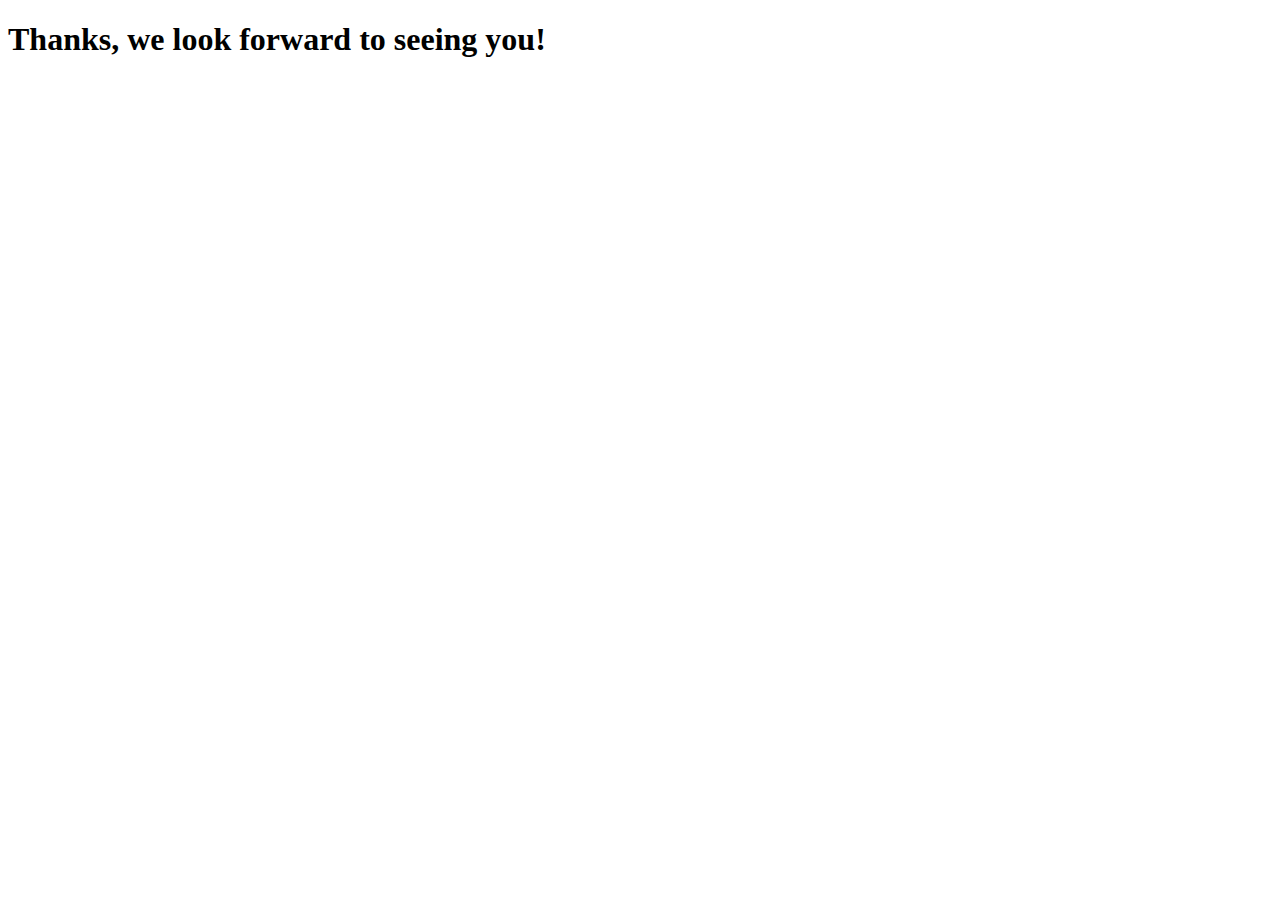
==== thanks.html @ c0df0570 "dev" ====
<!DOCTYPE html>
<html lang="en">
<head>
    <meta charset="UTF-8">
    <meta name="viewport" content="width=device-width, initial-scale=1.0">
    <meta http-equiv="X-UA-Compatible" content="ie=edge">
    <title>Thanks | Mayu Matt Wedding RSVP</title>
</head>
<body>
    <h1>Thanks, we look forward to seeing you!</h1>
</body>
</html>
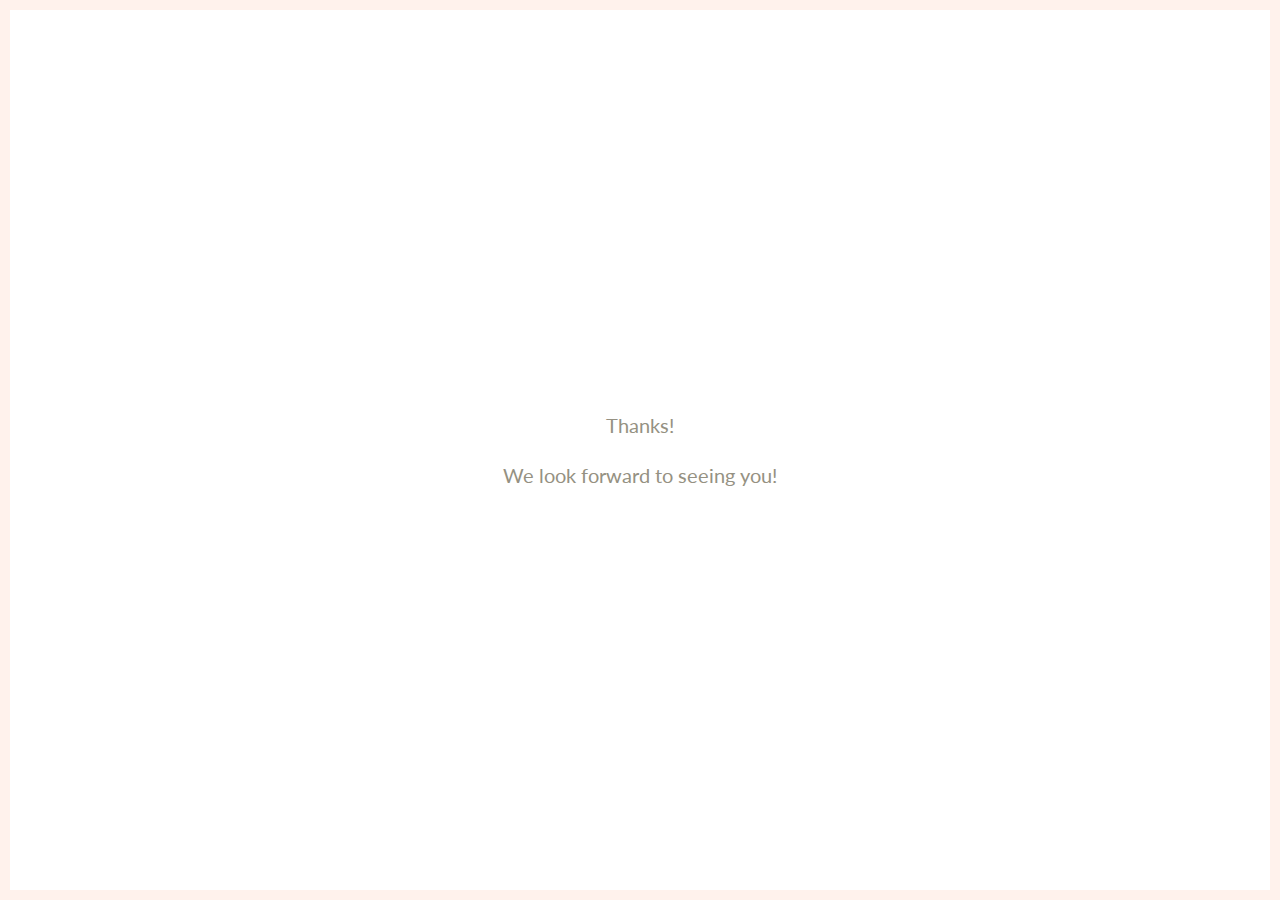
==== commit 7751861f: "dev" ====
--- a/thanks.html
+++ b/thanks.html
@@ -1,12 +1,24 @@
 <!DOCTYPE html>
 <html lang="en">
+
 <head>
     <meta charset="UTF-8">
     <meta name="viewport" content="width=device-width, initial-scale=1.0">
     <meta http-equiv="X-UA-Compatible" content="ie=edge">
-    <title>Thanks | Mayu Matt Wedding RSVP</title>
+    <title>Mayu Matt Wedding RSVP</title>
+    <link rel="stylesheet" href="style.css">
 </head>
-<body>
-    <h1>Thanks, we look forward to seeing you!</h1>
+
+<body class="preload">
+    <div class="grid">
+        <div class="column-xs-12">
+            <div class="container center">
+                <p>Thanks!</p>
+                <p>We look forward to seeing you!</p>
+            </div>
+        </div>
+    </div>
+    <script src="index.js"></script>
 </body>
+
 </html>--- a/style.css
+++ b/style.css
@@ -0,0 +1,873 @@
+/* 12columns.css | Created by Katherine Kato | Released under the MIT license */
+@import url("https://fonts.googleapis.com/css?family=Playfair+Display|Lato");
+.container {
+  margin: auto;
+  padding: 0 1rem;
+  max-width: 71.25rem;
+  width: 100%;
+}
+
+.grid {
+  display: -webkit-box;
+  display: -ms-flexbox;
+  display: flex;
+  -webkit-box-orient: vertical;
+  -webkit-box-direction: normal;
+  -ms-flex-direction: column;
+  flex-direction: column;
+  -ms-flex-flow: row wrap;
+  flex-flow: row wrap;
+}
+.grid > [class*="column-"] {
+  display: block;
+}
+
+.first {
+  -webkit-box-ordinal-group: 0;
+  -ms-flex-order: -1;
+  order: -1;
+}
+
+.last {
+  -webkit-box-ordinal-group: 13;
+  -ms-flex-order: 12;
+  order: 12;
+}
+
+.align-top {
+  -webkit-box-align: start;
+  -ms-flex-align: start;
+  align-items: start;
+}
+
+.align-center {
+  -webkit-box-align: center;
+  -ms-flex-align: center;
+  align-items: center;
+}
+
+.align-bottom {
+  -webkit-box-align: end;
+  -ms-flex-align: end;
+  align-items: end;
+}
+
+.column-xs-1 {
+  -ms-flex-preferred-size: 8.3333333333%;
+  flex-basis: 8.3333333333%;
+  max-width: 8.3333333333%;
+}
+
+.column-xs-2 {
+  -ms-flex-preferred-size: 16.6666666667%;
+  flex-basis: 16.6666666667%;
+  max-width: 16.6666666667%;
+}
+
+.column-xs-3 {
+  -ms-flex-preferred-size: 25%;
+  flex-basis: 25%;
+  max-width: 25%;
+}
+
+.column-xs-4 {
+  -ms-flex-preferred-size: 33.3333333333%;
+  flex-basis: 33.3333333333%;
+  max-width: 33.3333333333%;
+}
+
+.column-xs-5 {
+  -ms-flex-preferred-size: 41.6666666667%;
+  flex-basis: 41.6666666667%;
+  max-width: 41.6666666667%;
+}
+
+.column-xs-6 {
+  -ms-flex-preferred-size: 50%;
+  flex-basis: 50%;
+  max-width: 50%;
+}
+
+.column-xs-7 {
+  -ms-flex-preferred-size: 58.3333333333%;
+  flex-basis: 58.3333333333%;
+  max-width: 58.3333333333%;
+}
+
+.column-xs-8 {
+  -ms-flex-preferred-size: 66.6666666667%;
+  flex-basis: 66.6666666667%;
+  max-width: 66.6666666667%;
+}
+
+.column-xs-9 {
+  -ms-flex-preferred-size: 75%;
+  flex-basis: 75%;
+  max-width: 75%;
+}
+
+.column-xs-10 {
+  -ms-flex-preferred-size: 83.3333333333%;
+  flex-basis: 83.3333333333%;
+  max-width: 83.3333333333%;
+}
+
+.column-xs-11 {
+  -ms-flex-preferred-size: 91.6666666667%;
+  flex-basis: 91.6666666667%;
+  max-width: 91.6666666667%;
+}
+
+.column-xs-12 {
+  -ms-flex-preferred-size: 100%;
+  flex-basis: 100%;
+  max-width: 100%;
+}
+
+@media (min-width: 48rem) {
+  .column-sm-1 {
+    -ms-flex-preferred-size: 8.3333333333%;
+    flex-basis: 8.3333333333%;
+    max-width: 8.3333333333%;
+  }
+
+  .column-sm-2 {
+    -ms-flex-preferred-size: 16.6666666667%;
+    flex-basis: 16.6666666667%;
+    max-width: 16.6666666667%;
+  }
+
+  .column-sm-3 {
+    -ms-flex-preferred-size: 25%;
+    flex-basis: 25%;
+    max-width: 25%;
+  }
+
+  .column-sm-4 {
+    -ms-flex-preferred-size: 33.3333333333%;
+    flex-basis: 33.3333333333%;
+    max-width: 33.3333333333%;
+  }
+
+  .column-sm-5 {
+    -ms-flex-preferred-size: 41.6666666667%;
+    flex-basis: 41.6666666667%;
+    max-width: 41.6666666667%;
+  }
+
+  .column-sm-6 {
+    -ms-flex-preferred-size: 50%;
+    flex-basis: 50%;
+    max-width: 50%;
+  }
+
+  .column-sm-7 {
+    -ms-flex-preferred-size: 58.3333333333%;
+    flex-basis: 58.3333333333%;
+    max-width: 58.3333333333%;
+  }
+
+  .column-sm-8 {
+    -ms-flex-preferred-size: 66.6666666667%;
+    flex-basis: 66.6666666667%;
+    max-width: 66.6666666667%;
+  }
+
+  .column-sm-9 {
+    -ms-flex-preferred-size: 75%;
+    flex-basis: 75%;
+    max-width: 75%;
+  }
+
+  .column-sm-10 {
+    -ms-flex-preferred-size: 83.3333333333%;
+    flex-basis: 83.3333333333%;
+    max-width: 83.3333333333%;
+  }
+
+  .column-sm-11 {
+    -ms-flex-preferred-size: 91.6666666667%;
+    flex-basis: 91.6666666667%;
+    max-width: 91.6666666667%;
+  }
+
+  .column-sm-12 {
+    -ms-flex-preferred-size: 100%;
+    flex-basis: 100%;
+    max-width: 100%;
+  }
+}
+@media (min-width: 62rem) {
+  .column-md-1 {
+    -ms-flex-preferred-size: 8.3333333333%;
+    flex-basis: 8.3333333333%;
+    max-width: 8.3333333333%;
+  }
+
+  .column-md-2 {
+    -ms-flex-preferred-size: 16.6666666667%;
+    flex-basis: 16.6666666667%;
+    max-width: 16.6666666667%;
+  }
+
+  .column-md-3 {
+    -ms-flex-preferred-size: 25%;
+    flex-basis: 25%;
+    max-width: 25%;
+  }
+
+  .column-md-4 {
+    -ms-flex-preferred-size: 33.3333333333%;
+    flex-basis: 33.3333333333%;
+    max-width: 33.3333333333%;
+  }
+
+  .column-md-5 {
+    -ms-flex-preferred-size: 41.6666666667%;
+    flex-basis: 41.6666666667%;
+    max-width: 41.6666666667%;
+  }
+
+  .column-md-6 {
+    -ms-flex-preferred-size: 50%;
+    flex-basis: 50%;
+    max-width: 50%;
+  }
+
+  .column-md-7 {
+    -ms-flex-preferred-size: 58.3333333333%;
+    flex-basis: 58.3333333333%;
+    max-width: 58.3333333333%;
+  }
+
+  .column-md-8 {
+    -ms-flex-preferred-size: 66.6666666667%;
+    flex-basis: 66.6666666667%;
+    max-width: 66.6666666667%;
+  }
+
+  .column-md-9 {
+    -ms-flex-preferred-size: 75%;
+    flex-basis: 75%;
+    max-width: 75%;
+  }
+
+  .column-md-10 {
+    -ms-flex-preferred-size: 83.3333333333%;
+    flex-basis: 83.3333333333%;
+    max-width: 83.3333333333%;
+  }
+
+  .column-md-11 {
+    -ms-flex-preferred-size: 91.6666666667%;
+    flex-basis: 91.6666666667%;
+    max-width: 91.6666666667%;
+  }
+
+  .column-md-12 {
+    -ms-flex-preferred-size: 100%;
+    flex-basis: 100%;
+    max-width: 100%;
+  }
+}
+@media (min-width: 75rem) {
+  .column-lg-1 {
+    -ms-flex-preferred-size: 8.3333333333%;
+    flex-basis: 8.3333333333%;
+    max-width: 8.3333333333%;
+  }
+
+  .column-lg-2 {
+    -ms-flex-preferred-size: 16.6666666667%;
+    flex-basis: 16.6666666667%;
+    max-width: 16.6666666667%;
+  }
+
+  .column-lg-3 {
+    -ms-flex-preferred-size: 25%;
+    flex-basis: 25%;
+    max-width: 25%;
+  }
+
+  .column-lg-4 {
+    -ms-flex-preferred-size: 33.3333333333%;
+    flex-basis: 33.3333333333%;
+    max-width: 33.3333333333%;
+  }
+
+  .column-lg-5 {
+    -ms-flex-preferred-size: 41.6666666667%;
+    flex-basis: 41.6666666667%;
+    max-width: 41.6666666667%;
+  }
+
+  .column-lg-6 {
+    -ms-flex-preferred-size: 50%;
+    flex-basis: 50%;
+    max-width: 50%;
+  }
+
+  .column-lg-7 {
+    -ms-flex-preferred-size: 58.3333333333%;
+    flex-basis: 58.3333333333%;
+    max-width: 58.3333333333%;
+  }
+
+  .column-lg-8 {
+    -ms-flex-preferred-size: 66.6666666667%;
+    flex-basis: 66.6666666667%;
+    max-width: 66.6666666667%;
+  }
+
+  .column-lg-9 {
+    -ms-flex-preferred-size: 75%;
+    flex-basis: 75%;
+    max-width: 75%;
+  }
+
+  .column-lg-10 {
+    -ms-flex-preferred-size: 83.3333333333%;
+    flex-basis: 83.3333333333%;
+    max-width: 83.3333333333%;
+  }
+
+  .column-lg-11 {
+    -ms-flex-preferred-size: 91.6666666667%;
+    flex-basis: 91.6666666667%;
+    max-width: 91.6666666667%;
+  }
+
+  .column-lg-12 {
+    -ms-flex-preferred-size: 100%;
+    flex-basis: 100%;
+    max-width: 100%;
+  }
+}
+@supports (display: grid) {
+  .grid {
+    display: grid;
+    grid-template-columns: repeat(12, 1fr);
+    grid-template-rows: auto;
+  }
+  .grid > [class*="column-"] {
+    margin: 0;
+    max-width: 100%;
+  }
+
+  .column-xs-1 {
+    grid-column-start: span 1;
+    grid-column-end: span 1;
+  }
+
+  .column-xs-2 {
+    grid-column-start: span 2;
+    grid-column-end: span 2;
+  }
+
+  .column-xs-3 {
+    grid-column-start: span 3;
+    grid-column-end: span 3;
+  }
+
+  .column-xs-4 {
+    grid-column-start: span 4;
+    grid-column-end: span 4;
+  }
+
+  .column-xs-5 {
+    grid-column-start: span 5;
+    grid-column-end: span 5;
+  }
+
+  .column-xs-6 {
+    grid-column-start: span 6;
+    grid-column-end: span 6;
+  }
+
+  .column-xs-7 {
+    grid-column-start: span 7;
+    grid-column-end: span 7;
+  }
+
+  .column-xs-8 {
+    grid-column-start: span 8;
+    grid-column-end: span 8;
+  }
+
+  .column-xs-9 {
+    grid-column-start: span 9;
+    grid-column-end: span 9;
+  }
+
+  .column-xs-10 {
+    grid-column-start: span 10;
+    grid-column-end: span 10;
+  }
+
+  .column-xs-11 {
+    grid-column-start: span 11;
+    grid-column-end: span 11;
+  }
+
+  .column-xs-12 {
+    grid-column-start: span 12;
+    grid-column-end: span 12;
+  }
+
+  @media (min-width: 48rem) {
+    .column-sm-1 {
+      grid-column-start: span 1;
+      grid-column-end: span 1;
+    }
+
+    .column-sm-2 {
+      grid-column-start: span 2;
+      grid-column-end: span 2;
+    }
+
+    .column-sm-3 {
+      grid-column-start: span 3;
+      grid-column-end: span 3;
+    }
+
+    .column-sm-4 {
+      grid-column-start: span 4;
+      grid-column-end: span 4;
+    }
+
+    .column-sm-5 {
+      grid-column-start: span 5;
+      grid-column-end: span 5;
+    }
+
+    .column-sm-6 {
+      grid-column-start: span 6;
+      grid-column-end: span 6;
+    }
+
+    .column-sm-7 {
+      grid-column-start: span 7;
+      grid-column-end: span 7;
+    }
+
+    .column-sm-8 {
+      grid-column-start: span 8;
+      grid-column-end: span 8;
+    }
+
+    .column-sm-9 {
+      grid-column-start: span 9;
+      grid-column-end: span 9;
+    }
+
+    .column-sm-10 {
+      grid-column-start: span 10;
+      grid-column-end: span 10;
+    }
+
+    .column-sm-11 {
+      grid-column-start: span 11;
+      grid-column-end: span 11;
+    }
+
+    .column-sm-12 {
+      grid-column-start: span 12;
+      grid-column-end: span 12;
+    }
+  }
+  @media (min-width: 62rem) {
+    .column-md-1 {
+      grid-column-start: span 1;
+      grid-column-end: span 1;
+    }
+
+    .column-md-2 {
+      grid-column-start: span 2;
+      grid-column-end: span 2;
+    }
+
+    .column-md-3 {
+      grid-column-start: span 3;
+      grid-column-end: span 3;
+    }
+
+    .column-md-4 {
+      grid-column-start: span 4;
+      grid-column-end: span 4;
+    }
+
+    .column-md-5 {
+      grid-column-start: span 5;
+      grid-column-end: span 5;
+    }
+
+    .column-md-6 {
+      grid-column-start: span 6;
+      grid-column-end: span 6;
+    }
+
+    .column-md-7 {
+      grid-column-start: span 7;
+      grid-column-end: span 7;
+    }
+
+    .column-md-8 {
+      grid-column-start: span 8;
+      grid-column-end: span 8;
+    }
+
+    .column-md-9 {
+      grid-column-start: span 9;
+      grid-column-end: span 9;
+    }
+
+    .column-md-10 {
+      grid-column-start: span 10;
+      grid-column-end: span 10;
+    }
+
+    .column-md-11 {
+      grid-column-start: span 11;
+      grid-column-end: span 11;
+    }
+
+    .column-md-12 {
+      grid-column-start: span 12;
+      grid-column-end: span 12;
+    }
+  }
+  @media (min-width: 75rem) {
+    .column-lg-1 {
+      grid-column-start: span 1;
+      grid-column-end: span 1;
+    }
+
+    .column-lg-2 {
+      grid-column-start: span 2;
+      grid-column-end: span 2;
+    }
+
+    .column-lg-3 {
+      grid-column-start: span 3;
+      grid-column-end: span 3;
+    }
+
+    .column-lg-4 {
+      grid-column-start: span 4;
+      grid-column-end: span 4;
+    }
+
+    .column-lg-5 {
+      grid-column-start: span 5;
+      grid-column-end: span 5;
+    }
+
+    .column-lg-6 {
+      grid-column-start: span 6;
+      grid-column-end: span 6;
+    }
+
+    .column-lg-7 {
+      grid-column-start: span 7;
+      grid-column-end: span 7;
+    }
+
+    .column-lg-8 {
+      grid-column-start: span 8;
+      grid-column-end: span 8;
+    }
+
+    .column-lg-9 {
+      grid-column-start: span 9;
+      grid-column-end: span 9;
+    }
+
+    .column-lg-10 {
+      grid-column-start: span 10;
+      grid-column-end: span 10;
+    }
+
+    .column-lg-11 {
+      grid-column-start: span 11;
+      grid-column-end: span 11;
+    }
+
+    .column-lg-12 {
+      grid-column-start: span 12;
+      grid-column-end: span 12;
+    }
+  }
+}
+* {
+  -webkit-box-sizing: border-box;
+  box-sizing: border-box;
+}
+*::before, *::after {
+  -webkit-box-sizing: border-box;
+  box-sizing: border-box;
+}
+
+body {
+  font-family: 'Lato', sans-serif;
+  font-size: 1.25rem;
+  line-height: 1.5;
+  color: #959182;
+  background: #fff;
+  text-rendering: optimizeLegibility;
+  background: #fff;
+  border-left: 0.625rem solid #fff2ec;
+  border-right: 0.625rem solid #fff2ec;
+  height: 100vh;
+  margin: 0;
+}
+body::before, body::after {
+  position: absolute;
+  content: '';
+  left: 0;
+  right: 0;
+  height: 0.625rem;
+  background: #fff2ec;
+}
+body::before {
+  top: 0;
+}
+body::after {
+  bottom: 0;
+}
+
+.preload {
+  opacity: 0;
+  -webkit-transition: all 1s ease 0.5s;
+  -o-transition: all 1s ease 0.5s;
+  transition: all 1s ease 0.5s;
+}
+.preload.visible {
+  opacity: 1;
+}
+
+a {
+  color: #fff;
+}
+
+h1, h2 {
+  font-family: 'Playfair Display', serif;
+  line-height: 1.1;
+}
+
+h1 {
+  color: #2e4c72;
+  font-size: 3rem;
+  margin: 1rem 0 1.45rem 0;
+}
+
+h2 {
+  font-family: 'Lato', sans-serif;
+  font-size: 1rem;
+  color: #222;
+  text-transform: uppercase;
+}
+
+header {
+  background-image: url("mayumatt.jpg");
+  background-position: top center;
+  background-size: cover;
+  background-repeat: no-repeat;
+  height: 100vh;
+}
+
+.center {
+  height: 100vh;
+  justify-items: center;
+  -ms-flex-line-pack: center;
+  align-content: center;
+  -webkit-box-pack: center;
+  -ms-flex-pack: center;
+  justify-content: center;
+  -webkit-box-align: center;
+  -ms-flex-align: center;
+  align-items: center;
+  text-align: center;
+}
+
+.credit {
+  position: absolute;
+  display: block;
+  margin: 0 0 1rem 0;
+  bottom: 0;
+  color: #fff;
+}
+
+main {
+  background: #fff;
+}
+
+.rsvp-button {
+  display: inline-block;
+  cursor: pointer;
+  text-decoration: none;
+  color: #fff;
+  font-size: 1.125rem;
+  font-weight: bold;
+  padding: 1rem 1.5rem;
+  margin: 1.625rem 0 0 0;
+  background: #eebea9;
+  border: 0.125rem solid #eebea9;
+  -webkit-transition: all 0.3s ease-in-out;
+  -o-transition: all 0.3s ease-in-out;
+  transition: all 0.3s ease-in-out;
+}
+.rsvp-button:hover {
+  color: #fff;
+  background: lightskyblue;
+  border-color: lightskyblue;
+}
+
+@media screen and (max-width: 991px) {
+  body, .rsvp-button {
+    font-size: 0.9375rem;
+  }
+
+  h1 {
+    font-size: 2rem;
+    margin: 0.5rem 0 1rem 0;
+  }
+
+  h2 {
+    font-size: 0.85rem;
+  }
+
+  header {
+    background-position: 100% 16%;
+    height: 35vh;
+  }
+
+  .center, main {
+    height: 65vh;
+  }
+
+  .credit {
+    display: none;
+  }
+}
+
+section#rsvp-form {
+  display: none;
+  opacity: 0;
+}
+
+.form-control {
+  width: 100%;
+  padding: 6px 12px;
+  margin-bottom: 10px;
+}
+
+.fadeout {
+-webkit-animation: fadeout 3s;
+  /* Safari, Chrome and Opera > 12.1 */
+  -moz-animation: fadeout 3s;
+  /* Firefox < 16 */
+  -ms-animation: fadeout 3s;
+  /* Internet Explorer */
+  -o-animation: fadeout 3s;
+  /* Opera < 12.1 */
+  animation: fadeout 3s;
+  display: none;
+}
+
+#rsvp-form.fadein {
+  display: block;
+  -webkit-animation: fadein 3s;
+    /* Safari, Chrome and Opera > 12.1 */
+    -moz-animation: fadein 3s;
+    /* Firefox < 16 */
+    -ms-animation: fadein 3s;
+    /* Internet Explorer */
+    -o-animation: fadein 3s;
+    /* Opera < 12.1 */
+    animation: fadein 3s;
+    opacity: 1;
+}
+
+@keyframes fadein {
+  from {
+      opacity: 0;
+  }
+  to {
+      opacity: 1;
+  }
+}
+
+/* Firefox < 16 */
+
+@-moz-keyframes fadein {
+  from {
+      opacity: 0;
+  }
+  to {
+      opacity: 1;
+  }
+}
+
+/* Safari, Chrome and Opera > 12.1 */
+
+@-webkit-keyframes fadein {
+  from {
+      opacity: 0;
+  }
+  to {
+      opacity: 1;
+  }
+}
+
+/* Internet Explorer */
+
+@-ms-keyframes fadein {
+  from {
+      opacity: 0;
+  }
+  to {
+    opacity: 1;
+}
+}
+
+@keyframes fadeOut {
+  from {
+      opacity: 1;
+  }
+  to {
+      opacity: 0;
+  }
+}
+
+/* Firefox < 16 */
+
+@-moz-keyframes fadein {
+  from {
+      opacity: 1;
+  }
+  to {
+      opacity: 0;
+  }
+}
+
+/* Safari, Chrome and Opera > 12.1 */
+
+@-webkit-keyframes fadein {
+  from {
+      opacity: 1;
+  }
+  to {
+      opacity: 0;
+  }
+}
+
+/* Internet Explorer */
+
+@-ms-keyframes fadein {
+  from {
+      opacity: 1;
+  }
+  to {
+    opacity: 0;
+}
+}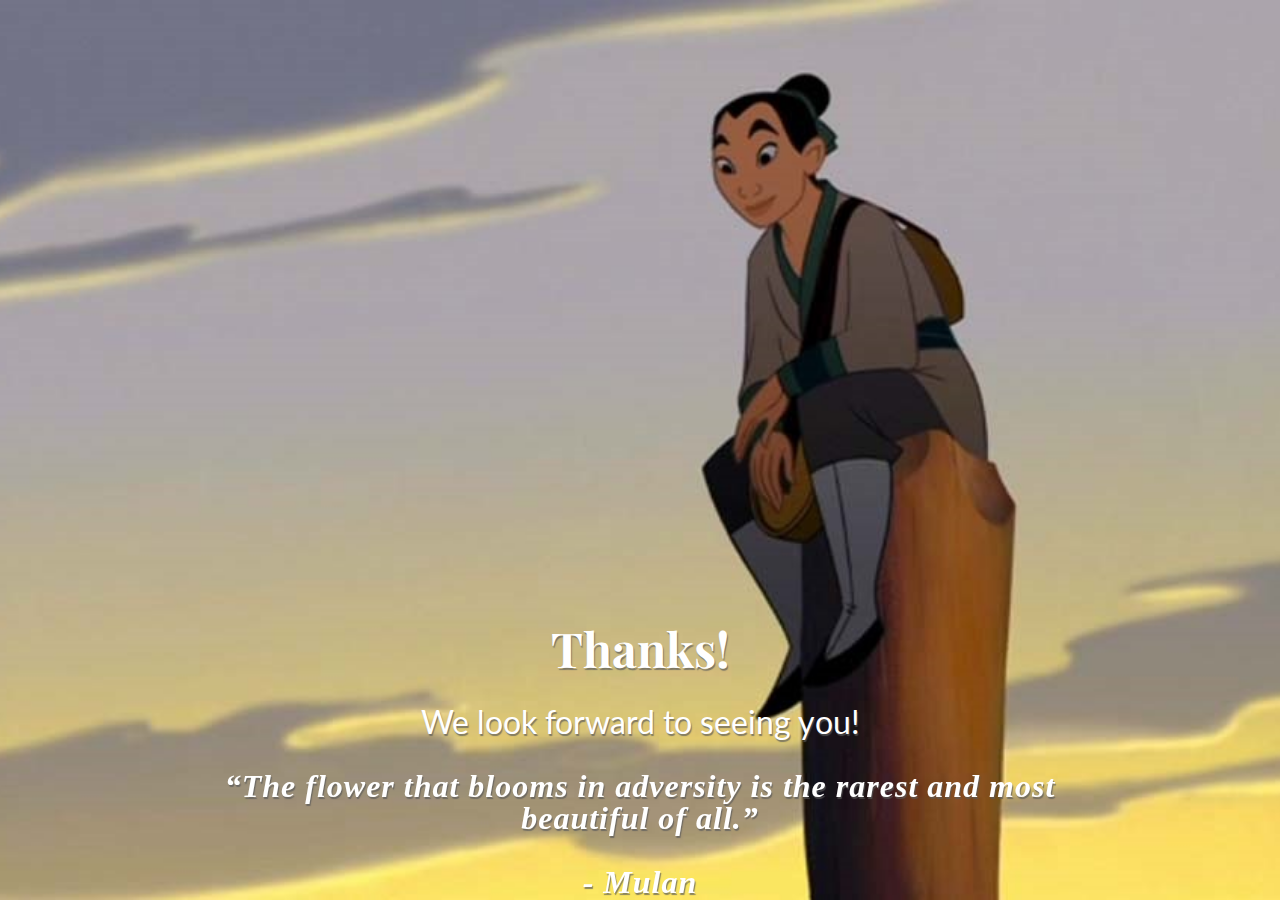
==== commit 949ae8c5: "dev" ====
--- a/thanks.html
+++ b/thanks.html
@@ -9,12 +9,17 @@
     <link rel="stylesheet" href="style.css">
 </head>
 
-<body class="preload">
+<body class="preload thanks">
     <div class="grid">
         <div class="column-xs-12">
             <div class="container center">
-                <p>Thanks!</p>
-                <p>We look forward to seeing you!</p>
+                <div class="content">
+                    <h1>Thanks!</h1>
+                    <p>We look forward to seeing you!</p>
+                    <p class="quote">
+                        <em>“The flower that blooms in adversity is the rarest and most beautiful of all.”<br><br>- Mulan</em>
+                    </p>
+                </div>
             </div>
         </div>
     </div>
--- a/style.css
+++ b/style.css
@@ -610,7 +610,7 @@
 body {
   font-family: 'Lato', sans-serif;
   font-size: 1.25rem;
-  line-height: 1.5;
+  line-height: 1;
   color: #959182;
   background: #fff;
   text-rendering: optimizeLegibility;
@@ -621,7 +621,7 @@
   margin: 0;
 }
 body::before, body::after {
-  position: absolute;
+  position: relative;
   content: '';
   left: 0;
   right: 0;
@@ -689,14 +689,6 @@
   text-align: center;
 }
 
-.credit {
-  position: absolute;
-  display: block;
-  margin: 0 0 1rem 0;
-  bottom: 0;
-  color: #fff;
-}
-
 main {
   background: #fff;
 }
@@ -709,7 +701,7 @@
   font-size: 1.125rem;
   font-weight: bold;
   padding: 1rem 1.5rem;
-  margin: 1.625rem 0 0 0;
+  margin: 0 0 0 0;
   background: #eebea9;
   border: 0.125rem solid #eebea9;
   -webkit-transition: all 0.3s ease-in-out;
@@ -742,7 +734,7 @@
   }
 
   .center, main {
-    height: 65vh;
+    height: 55vh;
   }
 
   .credit {
@@ -870,4 +862,56 @@
   to {
     opacity: 0;
 }
-}+}
+
+body.thanks {
+  background: url('mulan.jpg') no-repeat center center;
+  background-size: cover;
+  position: relative;
+  border: none;
+}
+
+body.thanks::before, body.thanks::after {
+  position: relative;
+}
+
+.thanks .container .content {
+  position: relative;
+    top: 50%;
+    transform: translateY(-50%);
+}
+
+.thanks h1 {
+  color: white;
+  font-size: 3rem;
+  text-shadow: 1px 2px 1px rgba(90, 90, 90, 0.7);
+}
+
+.thanks p {
+  color: white;
+  font-size: 2rem;
+  text-shadow: 1px 2px 1px rgba(90, 90, 90, 0.7);
+}
+
+p.quote {
+  font-family: adobe-garamond-pro;
+    font-weight: 600;
+    letter-spacing: 1px;
+    text-transform: none;
+    line-height: 1em;
+    text-align: center;
+    text-rendering: optimizeLegibility;
+    margin: 20px auto;
+    transform: translatez(0);
+    max-width: 956px;
+    text-shadow: 1px 2px 1px rgba(90, 90, 90, 0.7);
+    -moz-transition: width 1s ease-in-out, left 1.5s ease-in-out, font-size 0.5s ease-in-out;
+    -webkit-transition: width 1s ease-in-out, left 1.5s ease-in-out;
+    -moz-transition: width 1s ease-in-out, left 1.5s ease-in-out;
+    -o-transition: width 1s ease-in-out, left 1.5s ease-in-out;
+    transition: width 1s ease-in-out, left 1.5s ease-in-out;
+}
+
+.thanks .container.center {
+  height: 100vh;
+}
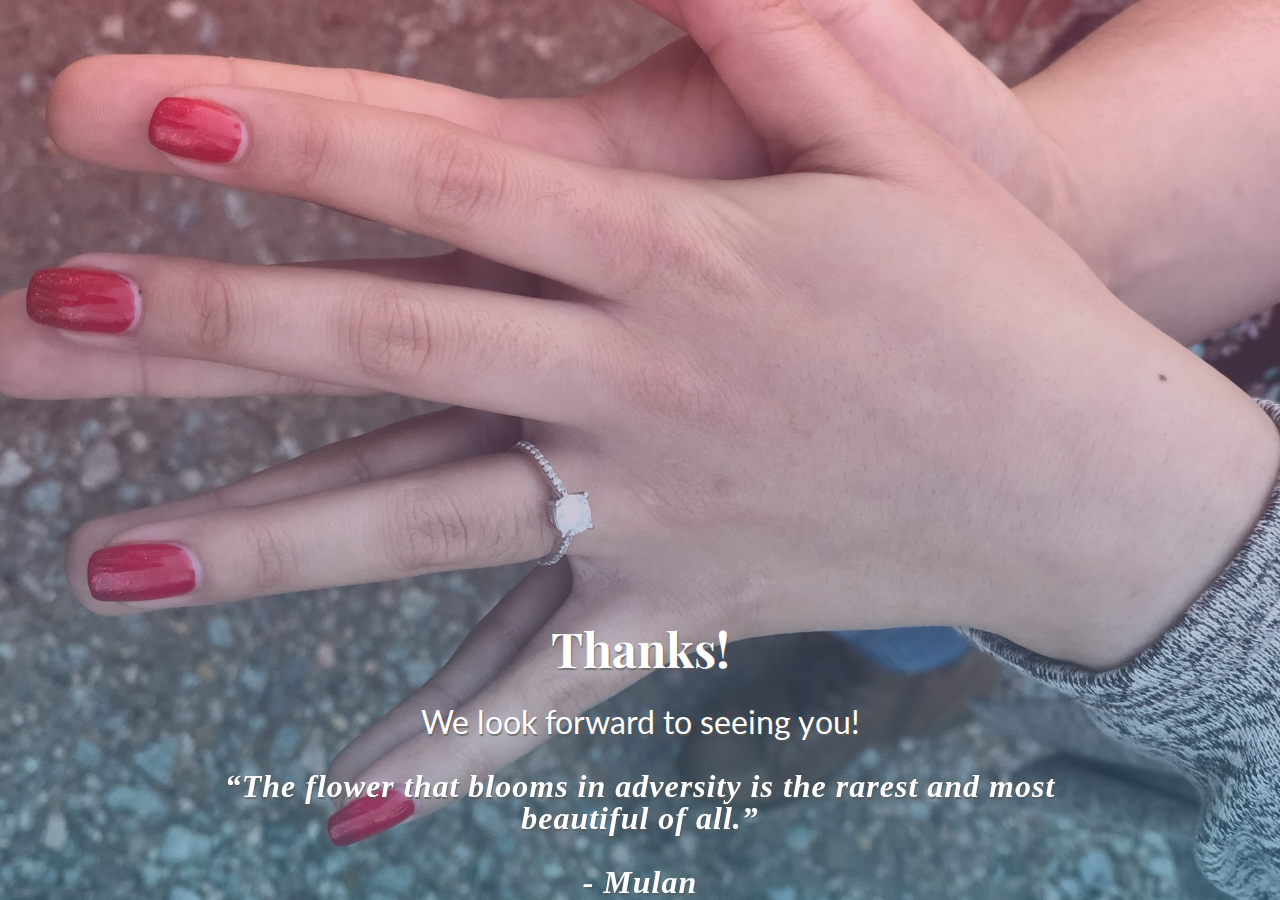
==== commit bc5dab39: "css versioning added" ====
--- a/thanks.html
+++ b/thanks.html
@@ -6,7 +6,7 @@
     <meta name="viewport" content="width=device-width, initial-scale=1.0">
     <meta http-equiv="X-UA-Compatible" content="ie=edge">
     <title>Mayu Matt Wedding RSVP</title>
-    <link rel="stylesheet" href="style.css">
+    <link rel="stylesheet" href="style.css?version=1.0">
 </head>
 
 <body class="preload thanks">
--- a/style.css
+++ b/style.css
@@ -1,4 +1,5 @@
 /* 12columns.css | Created by Katherine Kato | Released under the MIT license */
+
 @import url("https://fonts.googleapis.com/css?family=Playfair+Display|Lato");
 .container {
   margin: auto;
@@ -18,7 +19,8 @@
   -ms-flex-flow: row wrap;
   flex-flow: row wrap;
 }
-.grid > [class*="column-"] {
+
+.grid>[class*="column-"] {
   display: block;
 }
 
@@ -130,346 +132,292 @@
     flex-basis: 8.3333333333%;
     max-width: 8.3333333333%;
   }
-
   .column-sm-2 {
     -ms-flex-preferred-size: 16.6666666667%;
     flex-basis: 16.6666666667%;
     max-width: 16.6666666667%;
   }
-
   .column-sm-3 {
     -ms-flex-preferred-size: 25%;
     flex-basis: 25%;
     max-width: 25%;
   }
-
   .column-sm-4 {
     -ms-flex-preferred-size: 33.3333333333%;
     flex-basis: 33.3333333333%;
     max-width: 33.3333333333%;
   }
-
   .column-sm-5 {
     -ms-flex-preferred-size: 41.6666666667%;
     flex-basis: 41.6666666667%;
     max-width: 41.6666666667%;
   }
-
   .column-sm-6 {
     -ms-flex-preferred-size: 50%;
     flex-basis: 50%;
     max-width: 50%;
   }
-
   .column-sm-7 {
     -ms-flex-preferred-size: 58.3333333333%;
     flex-basis: 58.3333333333%;
     max-width: 58.3333333333%;
   }
-
   .column-sm-8 {
     -ms-flex-preferred-size: 66.6666666667%;
     flex-basis: 66.6666666667%;
     max-width: 66.6666666667%;
   }
-
   .column-sm-9 {
     -ms-flex-preferred-size: 75%;
     flex-basis: 75%;
     max-width: 75%;
   }
-
   .column-sm-10 {
     -ms-flex-preferred-size: 83.3333333333%;
     flex-basis: 83.3333333333%;
     max-width: 83.3333333333%;
   }
-
   .column-sm-11 {
     -ms-flex-preferred-size: 91.6666666667%;
     flex-basis: 91.6666666667%;
     max-width: 91.6666666667%;
   }
-
   .column-sm-12 {
     -ms-flex-preferred-size: 100%;
     flex-basis: 100%;
     max-width: 100%;
   }
 }
+
 @media (min-width: 62rem) {
   .column-md-1 {
     -ms-flex-preferred-size: 8.3333333333%;
     flex-basis: 8.3333333333%;
     max-width: 8.3333333333%;
   }
-
   .column-md-2 {
     -ms-flex-preferred-size: 16.6666666667%;
     flex-basis: 16.6666666667%;
     max-width: 16.6666666667%;
   }
-
   .column-md-3 {
     -ms-flex-preferred-size: 25%;
     flex-basis: 25%;
     max-width: 25%;
   }
-
   .column-md-4 {
     -ms-flex-preferred-size: 33.3333333333%;
     flex-basis: 33.3333333333%;
     max-width: 33.3333333333%;
   }
-
   .column-md-5 {
     -ms-flex-preferred-size: 41.6666666667%;
     flex-basis: 41.6666666667%;
     max-width: 41.6666666667%;
   }
-
   .column-md-6 {
     -ms-flex-preferred-size: 50%;
     flex-basis: 50%;
     max-width: 50%;
   }
-
   .column-md-7 {
     -ms-flex-preferred-size: 58.3333333333%;
     flex-basis: 58.3333333333%;
     max-width: 58.3333333333%;
   }
-
   .column-md-8 {
     -ms-flex-preferred-size: 66.6666666667%;
     flex-basis: 66.6666666667%;
     max-width: 66.6666666667%;
   }
-
   .column-md-9 {
     -ms-flex-preferred-size: 75%;
     flex-basis: 75%;
     max-width: 75%;
   }
-
   .column-md-10 {
     -ms-flex-preferred-size: 83.3333333333%;
     flex-basis: 83.3333333333%;
     max-width: 83.3333333333%;
   }
-
   .column-md-11 {
     -ms-flex-preferred-size: 91.6666666667%;
     flex-basis: 91.6666666667%;
     max-width: 91.6666666667%;
   }
-
   .column-md-12 {
     -ms-flex-preferred-size: 100%;
     flex-basis: 100%;
     max-width: 100%;
   }
 }
+
 @media (min-width: 75rem) {
   .column-lg-1 {
     -ms-flex-preferred-size: 8.3333333333%;
     flex-basis: 8.3333333333%;
     max-width: 8.3333333333%;
   }
-
   .column-lg-2 {
     -ms-flex-preferred-size: 16.6666666667%;
     flex-basis: 16.6666666667%;
     max-width: 16.6666666667%;
   }
-
   .column-lg-3 {
     -ms-flex-preferred-size: 25%;
     flex-basis: 25%;
     max-width: 25%;
   }
-
   .column-lg-4 {
     -ms-flex-preferred-size: 33.3333333333%;
     flex-basis: 33.3333333333%;
     max-width: 33.3333333333%;
   }
-
   .column-lg-5 {
     -ms-flex-preferred-size: 41.6666666667%;
     flex-basis: 41.6666666667%;
     max-width: 41.6666666667%;
   }
-
   .column-lg-6 {
     -ms-flex-preferred-size: 50%;
     flex-basis: 50%;
     max-width: 50%;
   }
-
   .column-lg-7 {
     -ms-flex-preferred-size: 58.3333333333%;
     flex-basis: 58.3333333333%;
     max-width: 58.3333333333%;
   }
-
   .column-lg-8 {
     -ms-flex-preferred-size: 66.6666666667%;
     flex-basis: 66.6666666667%;
     max-width: 66.6666666667%;
   }
-
   .column-lg-9 {
     -ms-flex-preferred-size: 75%;
     flex-basis: 75%;
     max-width: 75%;
   }
-
   .column-lg-10 {
     -ms-flex-preferred-size: 83.3333333333%;
     flex-basis: 83.3333333333%;
     max-width: 83.3333333333%;
   }
-
   .column-lg-11 {
     -ms-flex-preferred-size: 91.6666666667%;
     flex-basis: 91.6666666667%;
     max-width: 91.6666666667%;
   }
-
   .column-lg-12 {
     -ms-flex-preferred-size: 100%;
     flex-basis: 100%;
     max-width: 100%;
   }
 }
+
 @supports (display: grid) {
   .grid {
     display: grid;
     grid-template-columns: repeat(12, 1fr);
     grid-template-rows: auto;
   }
-  .grid > [class*="column-"] {
+  .grid>[class*="column-"] {
     margin: 0;
     max-width: 100%;
   }
-
   .column-xs-1 {
     grid-column-start: span 1;
     grid-column-end: span 1;
   }
-
   .column-xs-2 {
     grid-column-start: span 2;
     grid-column-end: span 2;
   }
-
   .column-xs-3 {
     grid-column-start: span 3;
     grid-column-end: span 3;
   }
-
   .column-xs-4 {
     grid-column-start: span 4;
     grid-column-end: span 4;
   }
-
   .column-xs-5 {
     grid-column-start: span 5;
     grid-column-end: span 5;
   }
-
   .column-xs-6 {
     grid-column-start: span 6;
     grid-column-end: span 6;
   }
-
   .column-xs-7 {
     grid-column-start: span 7;
     grid-column-end: span 7;
   }
-
   .column-xs-8 {
     grid-column-start: span 8;
     grid-column-end: span 8;
   }
-
   .column-xs-9 {
     grid-column-start: span 9;
     grid-column-end: span 9;
   }
-
   .column-xs-10 {
     grid-column-start: span 10;
     grid-column-end: span 10;
   }
-
   .column-xs-11 {
     grid-column-start: span 11;
     grid-column-end: span 11;
   }
-
   .column-xs-12 {
     grid-column-start: span 12;
     grid-column-end: span 12;
   }
-
   @media (min-width: 48rem) {
     .column-sm-1 {
       grid-column-start: span 1;
       grid-column-end: span 1;
     }
-
     .column-sm-2 {
       grid-column-start: span 2;
       grid-column-end: span 2;
     }
-
     .column-sm-3 {
       grid-column-start: span 3;
       grid-column-end: span 3;
     }
-
     .column-sm-4 {
       grid-column-start: span 4;
       grid-column-end: span 4;
     }
-
     .column-sm-5 {
       grid-column-start: span 5;
       grid-column-end: span 5;
     }
-
     .column-sm-6 {
       grid-column-start: span 6;
       grid-column-end: span 6;
     }
-
     .column-sm-7 {
       grid-column-start: span 7;
       grid-column-end: span 7;
     }
-
     .column-sm-8 {
       grid-column-start: span 8;
       grid-column-end: span 8;
     }
-
     .column-sm-9 {
       grid-column-start: span 9;
       grid-column-end: span 9;
     }
-
     .column-sm-10 {
       grid-column-start: span 10;
       grid-column-end: span 10;
     }
-
     .column-sm-11 {
       grid-column-start: span 11;
       grid-column-end: span 11;
     }
-
     .column-sm-12 {
       grid-column-start: span 12;
       grid-column-end: span 12;
@@ -480,57 +428,46 @@
       grid-column-start: span 1;
       grid-column-end: span 1;
     }
-
     .column-md-2 {
       grid-column-start: span 2;
       grid-column-end: span 2;
     }
-
     .column-md-3 {
       grid-column-start: span 3;
       grid-column-end: span 3;
     }
-
     .column-md-4 {
       grid-column-start: span 4;
       grid-column-end: span 4;
     }
-
     .column-md-5 {
       grid-column-start: span 5;
       grid-column-end: span 5;
     }
-
     .column-md-6 {
       grid-column-start: span 6;
       grid-column-end: span 6;
     }
-
     .column-md-7 {
       grid-column-start: span 7;
       grid-column-end: span 7;
     }
-
     .column-md-8 {
       grid-column-start: span 8;
       grid-column-end: span 8;
     }
-
     .column-md-9 {
       grid-column-start: span 9;
       grid-column-end: span 9;
     }
-
     .column-md-10 {
       grid-column-start: span 10;
       grid-column-end: span 10;
     }
-
     .column-md-11 {
       grid-column-start: span 11;
       grid-column-end: span 11;
     }
-
     .column-md-12 {
       grid-column-start: span 12;
       grid-column-end: span 12;
@@ -541,68 +478,60 @@
       grid-column-start: span 1;
       grid-column-end: span 1;
     }
-
     .column-lg-2 {
       grid-column-start: span 2;
       grid-column-end: span 2;
     }
-
     .column-lg-3 {
       grid-column-start: span 3;
       grid-column-end: span 3;
     }
-
     .column-lg-4 {
       grid-column-start: span 4;
       grid-column-end: span 4;
     }
-
     .column-lg-5 {
       grid-column-start: span 5;
       grid-column-end: span 5;
     }
-
     .column-lg-6 {
       grid-column-start: span 6;
       grid-column-end: span 6;
     }
-
     .column-lg-7 {
       grid-column-start: span 7;
       grid-column-end: span 7;
     }
-
     .column-lg-8 {
       grid-column-start: span 8;
       grid-column-end: span 8;
     }
-
     .column-lg-9 {
       grid-column-start: span 9;
       grid-column-end: span 9;
     }
-
     .column-lg-10 {
       grid-column-start: span 10;
       grid-column-end: span 10;
     }
-
     .column-lg-11 {
       grid-column-start: span 11;
       grid-column-end: span 11;
     }
-
     .column-lg-12 {
       grid-column-start: span 12;
       grid-column-end: span 12;
     }
   }
 }
+
 * {
   -webkit-box-sizing: border-box;
   box-sizing: border-box;
 }
-*::before, *::after {
+
+*::before,
+*::after {
   -webkit-box-sizing: border-box;
   box-sizing: border-box;
 }
@@ -620,7 +549,9 @@
   height: 100vh;
   margin: 0;
 }
-body::before, body::after {
+
+body::before,
+body::after {
   position: relative;
   content: '';
   left: 0;
@@ -628,9 +559,11 @@
   height: 0.625rem;
   background: #fff2ec;
 }
+
 body::before {
   top: 0;
 }
+
 body::after {
   bottom: 0;
 }
@@ -641,6 +574,7 @@
   -o-transition: all 1s ease 0.5s;
   transition: all 1s ease 0.5s;
 }
+
 .preload.visible {
   opacity: 1;
 }
@@ -649,7 +583,8 @@
   color: #fff;
 }
 
-h1, h2 {
+h1,
+h2 {
   font-family: 'Playfair Display', serif;
   line-height: 1.1;
 }
@@ -708,6 +643,7 @@
   -o-transition: all 0.3s ease-in-out;
   transition: all 0.3s ease-in-out;
 }
+
 .rsvp-button:hover {
   color: #fff;
   background: lightskyblue;
@@ -715,28 +651,25 @@
 }
 
 @media screen and (max-width: 991px) {
-  body, .rsvp-button {
+  body,
+  .rsvp-button {
     font-size: 0.9375rem;
   }
-
   h1 {
     font-size: 2rem;
     margin: 0.5rem 0 1rem 0;
   }
-
   h2 {
     font-size: 0.85rem;
   }
-
   header {
     background-position: 100% 16%;
     height: 35vh;
   }
-
-  .center, main {
+  .center,
+  main {
     height: 55vh;
   }
-
   .credit {
     display: none;
   }
@@ -754,7 +687,7 @@
 }
 
 .fadeout {
--webkit-animation: fadeout 3s;
+  -webkit-animation: fadeout 3s;
   /* Safari, Chrome and Opera > 12.1 */
   -moz-animation: fadeout 3s;
   /* Firefox < 16 */
@@ -768,24 +701,25 @@
 
 #rsvp-form.fadein {
   display: block;
+  animation-fill-mode:forwards;
   -webkit-animation: fadein 3s;
-    /* Safari, Chrome and Opera > 12.1 */
-    -moz-animation: fadein 3s;
-    /* Firefox < 16 */
-    -ms-animation: fadein 3s;
-    /* Internet Explorer */
-    -o-animation: fadein 3s;
-    /* Opera < 12.1 */
-    animation: fadein 3s;
-    opacity: 1;
+  /* Safari, Chrome and Opera > 12.1 */
+  -moz-animation: fadein 3s;
+  /* Firefox < 16 */
+  -ms-animation: fadein 3s;
+  /* Internet Explorer */
+  -o-animation: fadein 3s;
+  /* Opera < 12.1 */
+  animation: fadein 3s;
+  -webkit-animation-fill-mode: forwards;
 }
 
 @keyframes fadein {
   from {
-      opacity: 0;
+    opacity: 0;
   }
   to {
-      opacity: 1;
+    opacity: 1;
   }
 }
 
@@ -793,10 +727,10 @@
 
 @-moz-keyframes fadein {
   from {
-      opacity: 0;
+    opacity: 0;
   }
   to {
-      opacity: 1;
+    opacity: 1;
   }
 }
 
@@ -804,10 +738,10 @@
 
 @-webkit-keyframes fadein {
   from {
-      opacity: 0;
+    opacity: 0;
   }
   to {
-      opacity: 1;
+    opacity: 1;
   }
 }
 
@@ -815,70 +749,74 @@
 
 @-ms-keyframes fadein {
   from {
-      opacity: 0;
+    opacity: 0;
   }
   to {
     opacity: 1;
-}
+  }
 }
 
 @keyframes fadeOut {
   from {
-      opacity: 1;
-  }
-  to {
-      opacity: 0;
-  }
-}
-
-/* Firefox < 16 */
-
-@-moz-keyframes fadein {
-  from {
-      opacity: 1;
-  }
-  to {
-      opacity: 0;
-  }
-}
-
-/* Safari, Chrome and Opera > 12.1 */
-
-@-webkit-keyframes fadein {
-  from {
-      opacity: 1;
-  }
-  to {
-      opacity: 0;
-  }
-}
-
-/* Internet Explorer */
-
-@-ms-keyframes fadein {
-  from {
-      opacity: 1;
+    opacity: 1;
   }
   to {
     opacity: 0;
-}
+  }
+}
+
+/* Firefox < 16 */
+
+@-moz-keyframes fadeOut {
+  from {
+    opacity: 1;
+  }
+  to {
+    opacity: 0;
+  }
+}
+
+/* Safari, Chrome and Opera > 12.1 */
+
+@-webkit-keyframes fadeOut {
+  from {
+    opacity: 1;
+  }
+  to {
+    opacity: 0;
+  }
+}
+
+/* Internet Explorer */
+
+@-ms-keyframes fadeOut {
+  from {
+    opacity: 1;
+  }
+  to {
+    opacity: 0;
+  }
 }
 
 body.thanks {
-  background: url('mulan.jpg') no-repeat center center;
+  background-color: #eebea9;
+  background: linear-gradient(rgba(212, 81, 114, 0.37), rgba(63, 128, 172, 0.397)), url('ring.JPG');
   background-size: cover;
+  background-attachment: fixed;
+  background-position: center center;
   position: relative;
   border: none;
 }
 
-body.thanks::before, body.thanks::after {
+body.thanks::before,
+body.thanks::after {
   position: relative;
 }
 
 .thanks .container .content {
   position: relative;
-    top: 50%;
-    transform: translateY(-50%);
+  top: 50%;
+  transform: translateY(-50%);
 }
 
 .thanks h1 {
@@ -895,23 +833,23 @@
 
 p.quote {
   font-family: adobe-garamond-pro;
-    font-weight: 600;
-    letter-spacing: 1px;
-    text-transform: none;
-    line-height: 1em;
-    text-align: center;
-    text-rendering: optimizeLegibility;
-    margin: 20px auto;
-    transform: translatez(0);
-    max-width: 956px;
-    text-shadow: 1px 2px 1px rgba(90, 90, 90, 0.7);
-    -moz-transition: width 1s ease-in-out, left 1.5s ease-in-out, font-size 0.5s ease-in-out;
-    -webkit-transition: width 1s ease-in-out, left 1.5s ease-in-out;
-    -moz-transition: width 1s ease-in-out, left 1.5s ease-in-out;
-    -o-transition: width 1s ease-in-out, left 1.5s ease-in-out;
-    transition: width 1s ease-in-out, left 1.5s ease-in-out;
+  font-weight: 600;
+  letter-spacing: 1px;
+  text-transform: none;
+  line-height: 1em;
+  text-align: center;
+  text-rendering: optimizeLegibility;
+  margin: 20px auto;
+  transform: translatez(0);
+  max-width: 956px;
+  text-shadow: 1px 2px 1px rgba(90, 90, 90, 0.7);
+  -moz-transition: width 1s ease-in-out, left 1.5s ease-in-out, font-size 0.5s ease-in-out;
+  -webkit-transition: width 1s ease-in-out, left 1.5s ease-in-out;
+  -moz-transition: width 1s ease-in-out, left 1.5s ease-in-out;
+  -o-transition: width 1s ease-in-out, left 1.5s ease-in-out;
+  transition: width 1s ease-in-out, left 1.5s ease-in-out;
 }
 
 .thanks .container.center {
   height: 100vh;
-}
+}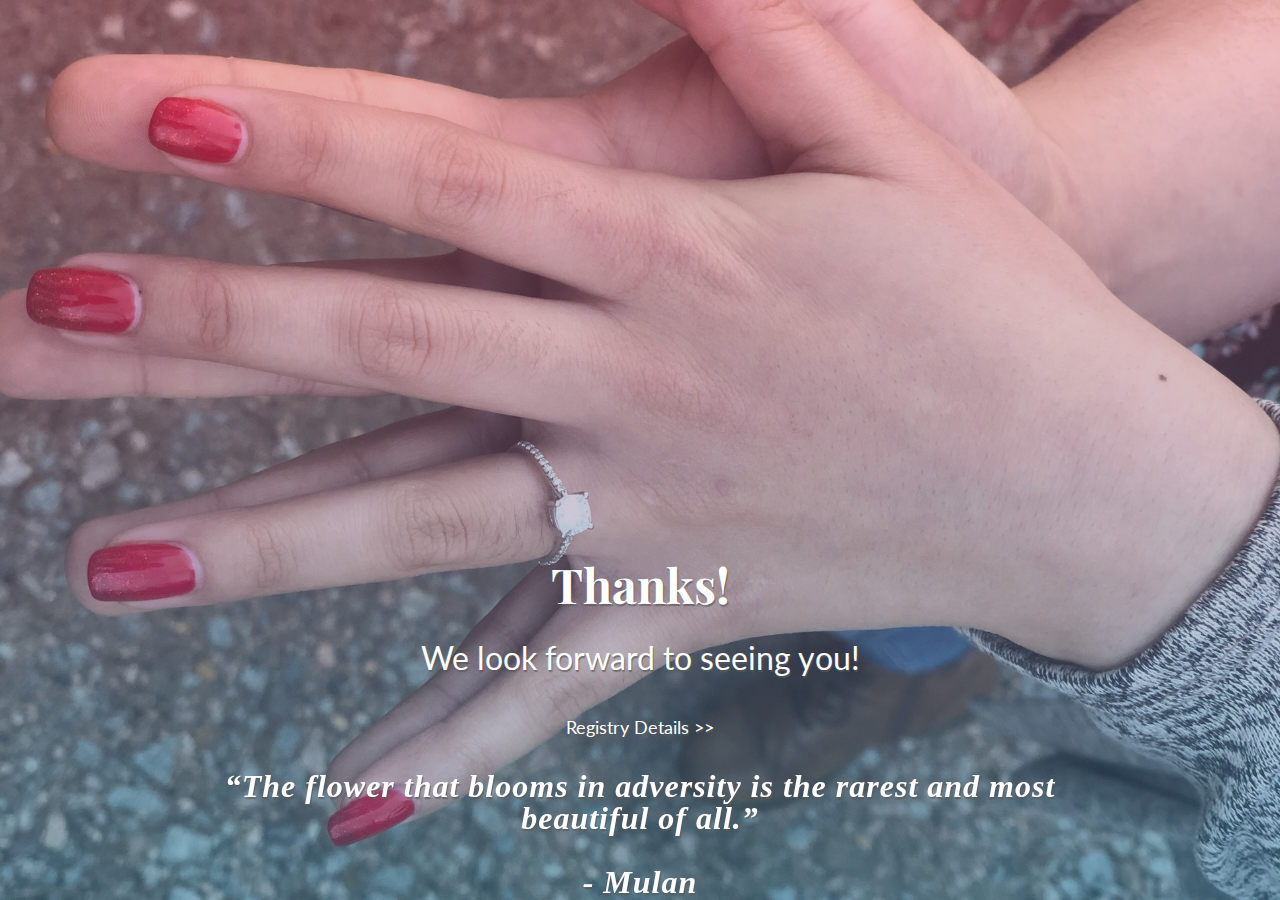
==== commit 43feea54: "register info" ====
--- a/thanks.html
+++ b/thanks.html
@@ -16,6 +16,7 @@
                 <div class="content">
                     <h1>Thanks!</h1>
                     <p>We look forward to seeing you!</p>
+                    <p class="thanks-reg"><a href="https://www.target.com/gift-registry/giftgiver?registryId=d003a9edea58432e844928c0d725164b">Registry Details</a></p>
                     <p class="quote">
                         <em>“The flower that blooms in adversity is the rarest and most beautiful of all.”<br><br>- Mulan</em>
                     </p>
--- a/style.css
+++ b/style.css
@@ -682,7 +682,7 @@
 
 .form-control {
   width: 100%;
-  padding: 6px 12px;
+  padding: 8px 14px;
   margin-bottom: 10px;
 }
 
@@ -808,15 +808,32 @@
   border: none;
 }
 
+body.reg-pg {
+  background-color: #eebea9;
+  background: linear-gradient(rgba(212, 81, 114, 0.37), rgba(63, 128, 172, 0.397)), url('mm2.jpg');
+  background-size: cover;
+  background-attachment: fixed;
+  background-position: top center;
+  position: relative;
+  border: none;
+}
+
 body.thanks::before,
 body.thanks::after {
   position: relative;
 }
 
-.thanks .container .content {
+.thanks .container .content, .reg-pg .container .content {
   position: relative;
   top: 50%;
   transform: translateY(-50%);
+}
+
+.reg-pg .container .content {
+  background-color: rgba(255, 255, 255, 0.85);
+  padding: 60px 15px;
+  max-width: 600px;
+  margin: 0 auto;
 }
 
 .thanks h1 {
@@ -825,10 +842,20 @@
   text-shadow: 1px 2px 1px rgba(90, 90, 90, 0.7);
 }
 
+.reg-pg h1 {
+  color: #2e4c72;
+  font-size: 3rem;
+}
+
 .thanks p {
   color: white;
   font-size: 2rem;
   text-shadow: 1px 2px 1px rgba(90, 90, 90, 0.7);
+}
+
+.reg-pg p {
+  color: #2e4c72;
+  font-size: 1.2rem;
 }
 
 p.quote {
@@ -852,4 +879,37 @@
 
 .thanks .container.center {
   height: 100vh;
+}
+
+.registry {
+  padding-bottom: 15px;
+}
+
+.registry a {
+  color: #2e4c72;
+  text-decoration: none;
+}
+
+.registry a:hover {
+  text-decoration: underline;
+  color:  #eebea9;
+  -moz-transition: color 1s ease-in-out, left 1.5s ease-in-out;
+  -webkit-transition: color 1s ease-in-out, left 1.5s ease-in-out;
+  -moz-transition: color 1s ease-in-out, left 1.5s ease-in-out;
+  -o-transition: color 1s ease-in-out, left 1.5s ease-in-out;
+  transition: color 1s ease-in-out, left 1.5s ease-in-out;
+}
+
+.reg-detail a {
+  color: #eebea9;
+  text-decoration: none;
+}
+
+.thanks-reg a {
+  text-decoration: none;
+  font-size: 18px;
+}
+
+.thanks-reg a::after {
+  content: ' >>';
 }